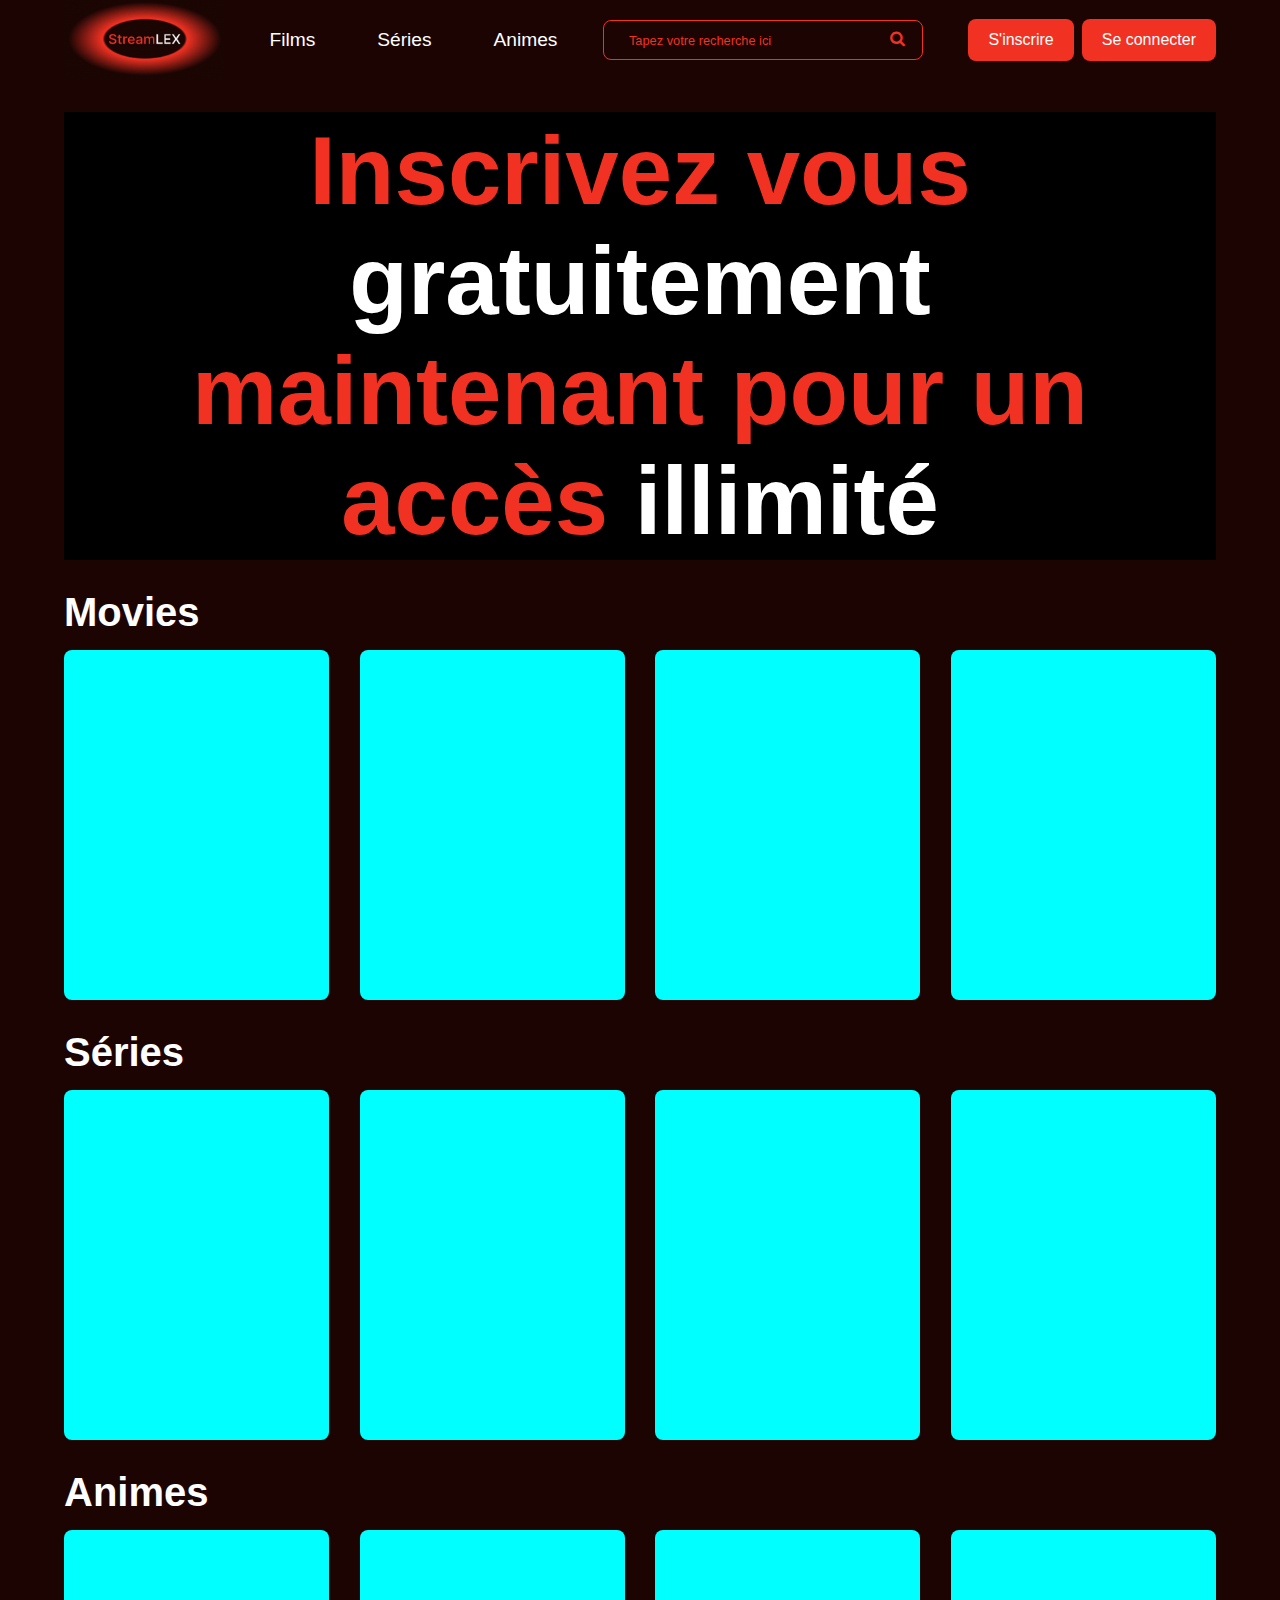
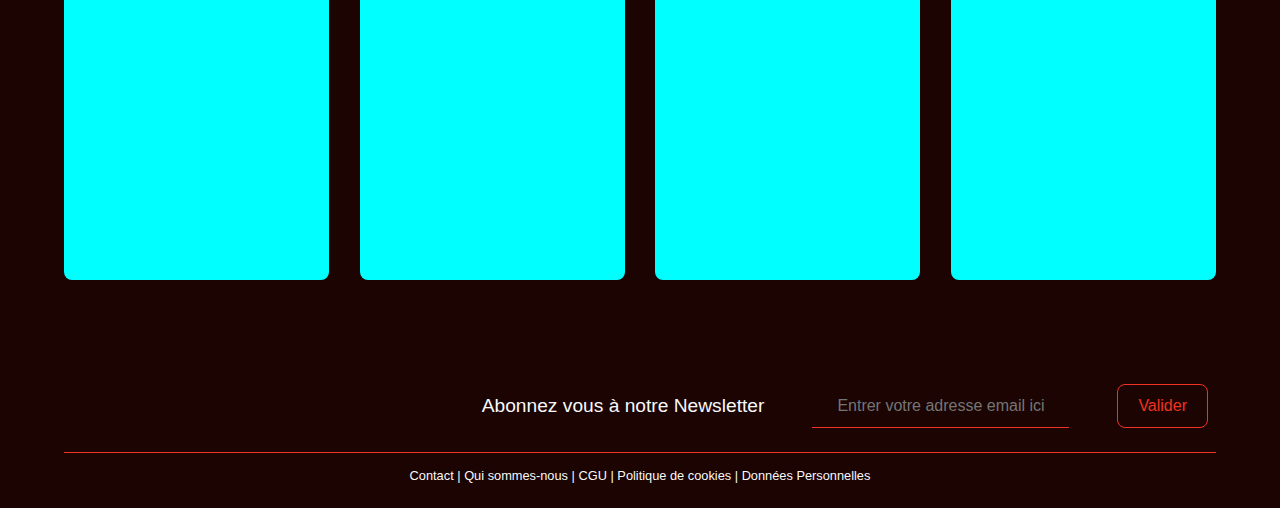
==== index.html @ 6bbe0d39 "create homepage of the streaming site streamlex" ====
<!DOCTYPE html>
<html lang="en">
<head>
    <meta charset="UTF-8">
    <meta name="viewport" content="width=device-width, initial-scale=1.0">
    <title>streamLex</title>
    <link rel="stylesheet" href="style.css">
    <link rel="stylesheet"
          href=
"https://cdnjs.cloudflare.com/ajax/libs/font-awesome/4.7.0/css/font-awesome.min.css">
</head>
<body>
    <div class="container">
        <header>
                <img src="images/logo.png" alt="logo">
           
                <nav>
                    <ul>
                        <li><a href="movies.html">Films</a></li>
                        <li><a href="series.html">Séries</a></li>
                        <li><a href="animes.html">Animes</a> </li>
                    </ul>
                </nav>
                <div class="input-icons">
                    <i class="fa fa-search icon">
                    </i>
                    <input type="text" class="search" placeholder="Tapez votre recherche ici">
                </div>

                
                <div class="buttons">
                <input type="button" class="signup" value="S'inscrire">
                <input type="button" class="signin" value="Se connecter">
                </div>
          
        
            
        </header>
        <section id="hero">
            <h1><span class="color-orange">Inscrivez vous</span>
                <span class="color-white">gratuitement</span>
                <span class="color-orange">maintenant pour un accès</span>
                <span class="color-white"> illimité</span>
            </h1>
        </section>
        <section class="title_media">
            <h4>Movies</h4>
            <div class="medias">
                <div></div>
                <div></div>
                <div></div>
                <div></div>
            </div>
        </section>
        <section class="title_media">
            <h4>Séries</h4>
            <div class="medias">
                <div></div>
                <div></div>
                <div></div>
                <div></div>
            </div>
        </section>
        <section class="title_media">
            <h4>Animes</h4>
            <div class="medias">
                <div></div>
                <div></div>
                <div></div>
                <div></div>
            </div>
        </section>
        <footer>
            <div class="newsletter">
                <span>Abonnez vous à notre Newsletter</span>
                <input class="email" type="email" name="email" placeholder="Entrer votre adresse email ici">
                <input class="valider" type="button"  value="Valider">
            </div>
            <div class="footer">
                <ul>
                    <li><a href="#">Contact</a></li>|
                    <li><a href="#">Qui sommes-nous</a></li>|
                    <li><a href="#">CGU</a></li>|
                    <li><a href="#">Politique de cookies</a></li>|
                    <li><a href="#">Données Personnelles</a></li>
                </ul>
            </div>
        </footer>
    </div>
    
</body>
</html>
---- style.css ----
*{
    box-sizing: border-box;
    margin: 0;
    padding: 0;
}

body{
    background-color: #1b0402;
    font-family: Arial, Helvetica, sans-serif;
}

.container{
    width: 90%;
    margin: 0 auto;
}

.color-orange{
    color: #F13223;
}
.color-white{
    color:#FFF;
}





/* SECTION HEADER START */

header{
    display: flex;
    justify-content: space-between;
    align-items: center;
    width: 100%;
    margin-bottom: 2rem;
}

header img{
   width: 160px;
   height: 80px;
}

nav ul{
    display: flex;
    justify-content: space-between;
    align-items: center;
    list-style-type: none;
    font-size: 1.2rem;
    font-family: Arial, Helvetica, sans-serif; 
    color: #FFF;
    width: 18rem;
}


nav a{
color: #FFF;
text-decoration: none;
}


.search{
    height: 2.5rem;
    width: 20rem;
    background-color: transparent;
    border:1px solid #F13223;
    border-radius: 8px;
    padding: 12px 25px;
    color: #F13223;
}


.search::placeholder{
    color: #F13223;
    font-size: 0.8rem;
  
}


.input-icons i {
    position: absolute;
}
 
.input-icons {
   
    display: flex;
   flex-direction: row-reverse;
   
}
 
.icon {
    padding: 10px;
    color: #F13223;
    min-width: 50px;
    text-align: center;
}

.buttons{
    display: flex;
    align-items: center;
    justify-content: space-between;
    
}

.buttons input {
    font-family: Arial, Helvetica, sans-serif;
    font-size: 1rem;
    color: #FFF;
    background-color: #F13223;
    border: none ;
    cursor: pointer ;

}
input:focus{
    outline: none;
}


.signup{
    padding: 12px 20px;
    margin-right: 0.5rem;
    border-radius: 8px;
  

}

.signin{
    padding: 12px 20px;
    border-radius:  8px;

}

/* SECTION HEADER END */

/* SECTION HERO START */

#hero{
    width: 100%;
    height: 28rem;
    background-color: #000;
    display: flex;
    justify-content: center;
    align-content: center;
    justify-items: center;
    align-items: center;
    font-size: 3rem;
    text-align: center;
    font-family: Arial, Helvetica, sans-serif;
    background-image: url("./images/");
    margin-bottom: 1.5rem;
    padding: 0 20px;
}

/* SECTION HERO END */

/* SECTION MEDIAS BOX START */

.title_media{
    margin: 30px 0;
}

.title_media h4{
    color:#FFF;
    font-family: Arial, Helvetica, sans-serif;
    font-size: 2.5rem;
    margin: 15px 0;
}
.medias{
    display: flex;
    justify-content: space-between;
    color: #FFF;
    flex-basis: content;
    height: 350px;
}

.medias div{
    background-color: aqua;
    width: 23%;
    height: 100%;
    border-radius: 8px;
}


/* SECTION MEDIAS BOX END */

footer{
    margin-top:40px auto ;

}
.footer{
margin: 0 auto;
display: flex;
justify-content: center;
border-top: 1px solid #F13223;
padding-top: 15px;
padding-bottom: 25px;
}

div.footer ul{
    color: #F8F8F8;
    font-size: 0.8rem;
    list-style-type: none;
    display: flex;
    justify-content: space-between;
    width: 40%;
}

.newsletter{
    display: flex;
    align-items: center;
    justify-content: flex-end;
    padding: 1.5rem 0;
    margin-top: 5rem;
    gap:3rem;
}

.newsletter span{
    font-family: Arial, Helvetica, sans-serif;
    font-size: 1.2rem;
    color: #F8F8F8;
}
input.email{
    font-family: Arial, Helvetica, sans-serif;
    font-size: 1rem;
    background:transparent ;
    border: 0 ;
    border-bottom: 1px solid #F13223;
    padding: 12px 25px;
    color: #F13223;
  
}

input.valider{
    font-family: Arial, Helvetica, sans-serif;
    font-size: 1rem;
    color: #F13223;
    background:transparent;
    border: none ;
    cursor: pointer ;
    padding: 12px 20px;
    margin-right: 0.5rem;
    border: 1px solid #F13223;
    border-radius: 8px;
}
input.valider:focus{
    outline: none;
}

footer a{
        color: #F8F8F8;
        text-decoration: none;
}
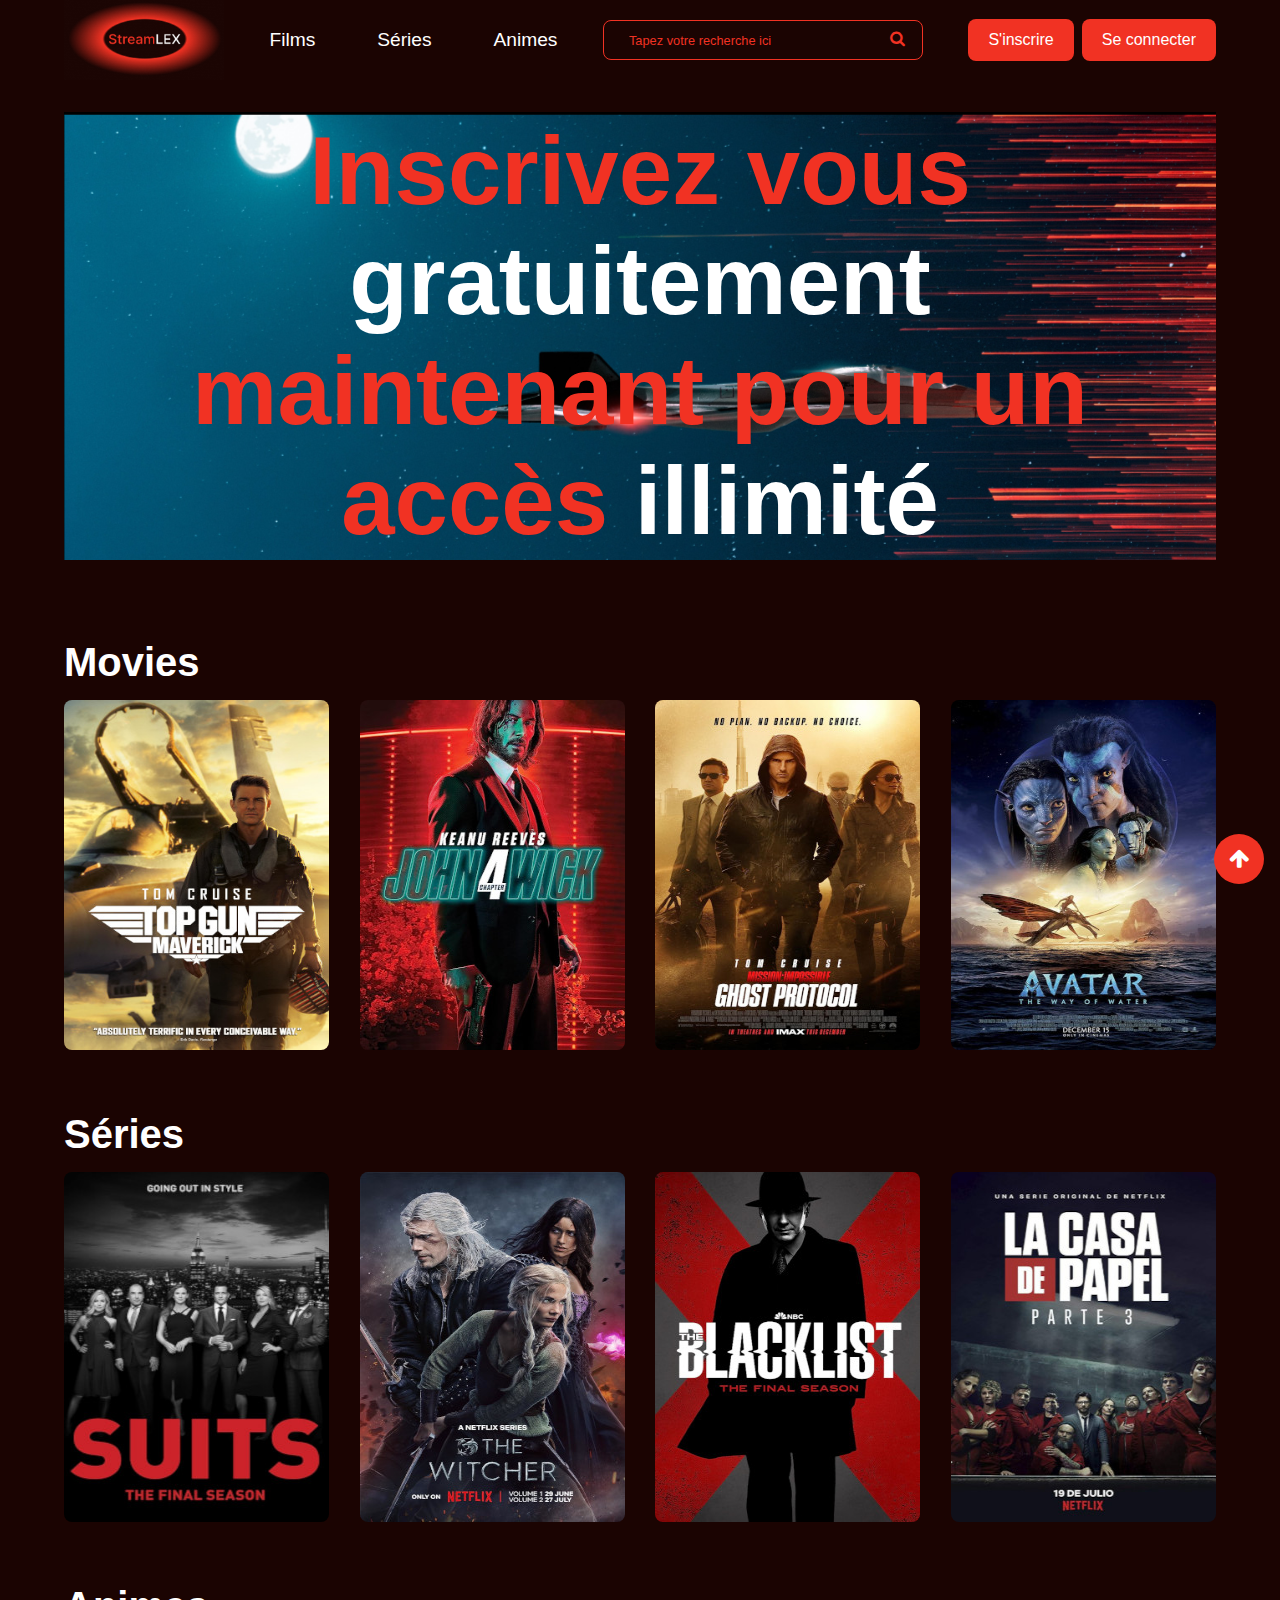
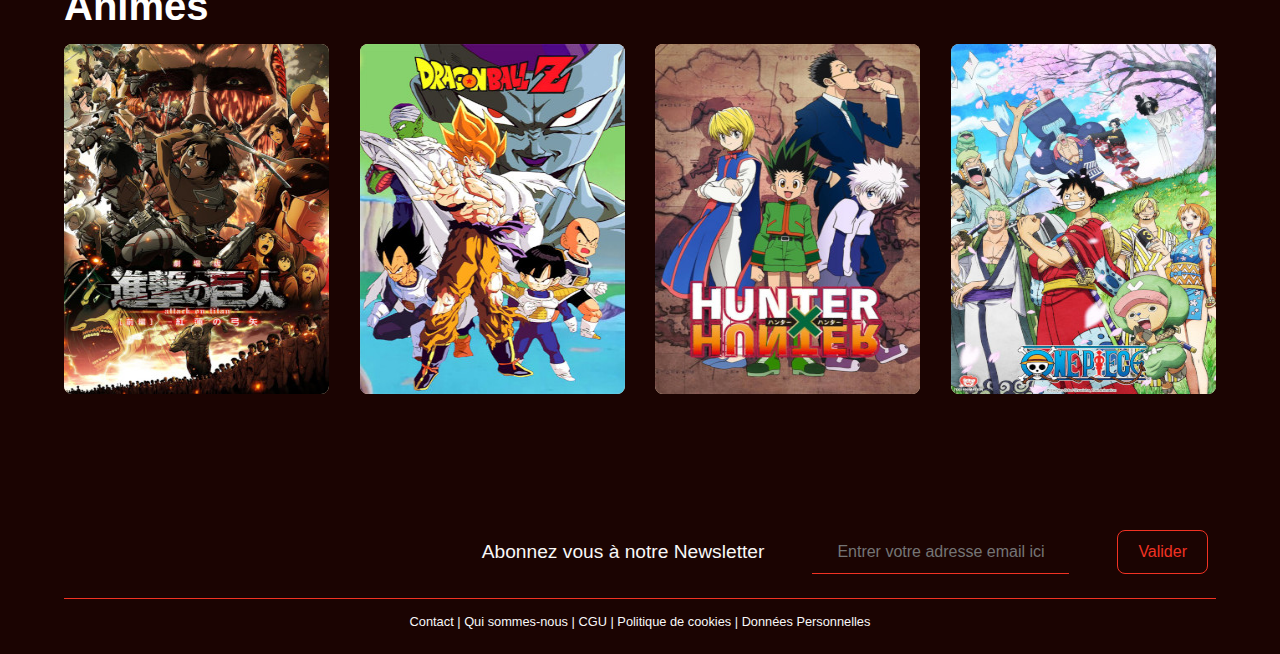
==== commit dc8e9185: "add page signup and all others page" ====
--- a/index.html
+++ b/index.html
@@ -3,7 +3,8 @@
 <head>
     <meta charset="UTF-8">
     <meta name="viewport" content="width=device-width, initial-scale=1.0">
-    <title>streamLex</title>
+    <title>StreamLex - Accueil</title>
+    <link rel="shortcut icon" href="./images/favicon.ico" type="image/x-icon">
     <link rel="stylesheet" href="style.css">
     <link rel="stylesheet"
           href=
@@ -29,8 +30,8 @@
 
                 
                 <div class="buttons">
-                <input type="button" class="signup" value="S'inscrire">
-                <input type="button" class="signin" value="Se connecter">
+                <a href="signup.html"><input type="button" class="signup" value="S'inscrire"></a>
+                <a href="home_connected.html"><input type="button" class="signin" value="Se connecter"></a>
                 </div>
           
         
@@ -43,33 +44,35 @@
                 <span class="color-white"> illimité</span>
             </h1>
         </section>
+
         <section class="title_media">
             <h4>Movies</h4>
-            <div class="medias">
-                <div></div>
-                <div></div>
-                <div></div>
-                <div></div>
+            <div class="medias_section">
+                <img src="./images/topgun_mini.jpg" alt="Top Gun" title="Top Gun">
+                <img src="./images/johnwick_mini.jpg" alt="John Wick" title="John Wick">
+                <img src="./images/missionimpo_mini.jpg" alt="Mission impossible" title="Mission impossible">
+                <img src="./images/avatar_mini.jpg" alt="Avatar" title="Avatar">
             </div>
         </section>
         <section class="title_media">
             <h4>Séries</h4>
-            <div class="medias">
-                <div></div>
-                <div></div>
-                <div></div>
-                <div></div>
+            <div class="medias_section">
+                <img src="./images/suits_serie_mini.jpg" alt="Suits" title="Suits">
+                <img src="./images/witcher_serie_mini.jpg" alt="The Witcher"  title="The Witcher">
+                <img src="./images/blacklist_serie_mini.jpg" alt="Blacklist" title="Blacklist" >
+                <img src="./images/casapapel_serie_mini.jpg" alt="casa de Papel" title="casa de Papel">
             </div>
         </section>
         <section class="title_media">
             <h4>Animes</h4>
-            <div class="medias">
-                <div></div>
-                <div></div>
-                <div></div>
-                <div></div>
+            <div class="medias_section">
+                <img src="./images/attacktitan_anime_mini.jpg" alt="Attack Titans" title="Attack Titans">
+                <img src="./images/dragon_anime_mini.jpg" alt="Dragon Ball Z" title="Dragon Ball Z">
+                <img src="./images/hunter_anime_mini.jpg" alt="Hunter X Hunter" title="Hunter X Hunter">
+                <img src="./images/onepiece_anime_mini.jpg" alt="One Piece" title="One Piece">
             </div>
         </section>
+
         <footer>
             <div class="newsletter">
                 <span>Abonnez vous à notre Newsletter</span>
@@ -86,6 +89,9 @@
                 </ul>
             </div>
         </footer>
+        <div class="scroll">
+            <a href="#"><i class="fa fa-arrow-up"></i></a>
+        </div>
     </div>
     
 </body>
--- a/style.css
+++ b/style.css
@@ -1,251 +1,420 @@
-*{
-    box-sizing: border-box;
-    margin: 0;
-    padding: 0;
-}
-
-body{
-    background-color: #1b0402;
-    font-family: Arial, Helvetica, sans-serif;
-}
-
-.container{
-    width: 90%;
-    margin: 0 auto;
-}
-
-.color-orange{
-    color: #F13223;
-}
-.color-white{
-    color:#FFF;
-}
-
-
-
-
+* {
+  box-sizing: border-box;
+  margin: 0;
+  padding: 0;
+}
+
+body {
+  background-color: #1b0402;
+  font-family: Arial, Helvetica, sans-serif;
+}
+
+.container {
+  width: 90%;
+  margin: 0 auto;
+}
+
+.color-orange {
+  color: #f13223;
+}
+.color-white {
+  color: #fff;
+}
+
+.color-dark {
+  #1b0402;
+}
 
 /* SECTION HEADER START */
 
-header{
-    display: flex;
-    justify-content: space-between;
-    align-items: center;
-    width: 100%;
-    margin-bottom: 2rem;
-}
-
-header img{
-   width: 160px;
-   height: 80px;
-}
-
-nav ul{
-    display: flex;
-    justify-content: space-between;
-    align-items: center;
-    list-style-type: none;
-    font-size: 1.2rem;
-    font-family: Arial, Helvetica, sans-serif; 
-    color: #FFF;
-    width: 18rem;
-}
-
-
-nav a{
-color: #FFF;
-text-decoration: none;
-}
-
-
-.search{
-    height: 2.5rem;
-    width: 20rem;
-    background-color: transparent;
-    border:1px solid #F13223;
-    border-radius: 8px;
-    padding: 12px 25px;
-    color: #F13223;
-}
-
-
-.search::placeholder{
-    color: #F13223;
-    font-size: 0.8rem;
-  
-}
-
+header {
+  display: flex;
+  justify-content: space-between;
+  align-items: center;
+  width: 100%;
+  margin-bottom: 2rem;
+}
+
+header img {
+  width: 160px;
+  height: 80px;
+}
+
+nav ul {
+  display: flex;
+  justify-content: space-between;
+  align-items: center;
+  list-style-type: none;
+  font-size: 1.2rem;
+  font-family: Arial, Helvetica, sans-serif;
+  color: #fff;
+  width: 18rem;
+}
+
+nav a:link {
+  color: #fff;
+  text-decoration: none;
+}
+nav a:visited {
+    color: #fff;
+    text-decoration: none;
+  }
+
+.search {
+  height: 2.5rem;
+  width: 20rem;
+  background-color: transparent;
+  border: 1px solid #f13223;
+  border-radius: 8px;
+  padding: 12px 25px;
+  color: #f13223;
+}
+
+.search::placeholder {
+  color: #f13223;
+  font-size: 0.8rem;
+}
 
 .input-icons i {
-    position: absolute;
-}
- 
+  position: absolute;
+}
+
 .input-icons {
-   
-    display: flex;
-   flex-direction: row-reverse;
-   
-}
- 
+  display: flex;
+  flex-direction: row-reverse;
+}
+
 .icon {
-    padding: 10px;
-    color: #F13223;
-    min-width: 50px;
-    text-align: center;
-}
-
-.buttons{
+  padding: 10px;
+  color: #f13223;
+  min-width: 50px;
+  text-align: center;
+}
+
+.buttons {
+  display: flex;
+  align-items: center;
+  justify-content: space-between;
+}
+
+.buttons input {
+  font-family: Arial, Helvetica, sans-serif;
+  font-size: 1rem;
+  color: #fff;
+  background-color: #f13223;
+  border: none;
+  cursor: pointer;
+}
+input:focus {
+  outline: none;
+}
+
+.signup {
+  padding: 12px 20px;
+  margin-right: 0.5rem;
+  border-radius: 8px;
+}
+
+.buttons_more_div {
     display: flex;
     align-items: center;
-    justify-content: space-between;
-    
-}
-
-.buttons input {
+    justify-content: center;
+  }
+  .buttons_more_div input {
     font-family: Arial, Helvetica, sans-serif;
     font-size: 1rem;
-    color: #FFF;
-    background-color: #F13223;
-    border: none ;
-    cursor: pointer ;
-
-}
-input:focus{
-    outline: none;
-}
-
-
-.signup{
+    color: #fff;
+    background-color: #f13223;
+    border: none;
+    cursor: pointer;
+  }
+
+.button_more {
     padding: 12px 20px;
     margin-right: 0.5rem;
     border-radius: 8px;
-  
-
-}
-
-.signin{
+  }
+
+ 
+
+.signin {
+  padding: 12px 20px;
+  border-radius: 8px;
+}
+
+input.deconnexion {
+    font-family: Arial, Helvetica, sans-serif;
+    font-size: 1rem;
+    color: #f13223;
+    background: transparent;
+    border: none;
+    cursor: pointer;
     padding: 12px 20px;
-    border-radius:  8px;
-
-}
+    width: 15.47rem;
+    border: 1px solid #f13223;
+    border-radius: 8px;
+  }
+  input.deconnexion:focus {
+    outline: none;
+  }
+
+  li.active a{
+    color: #B8B8B8;
+  }
+
 
 /* SECTION HEADER END */
 
 /* SECTION HERO START */
 
-#hero{
-    width: 100%;
-    height: 28rem;
-    background-color: #000;
-    display: flex;
-    justify-content: center;
-    align-content: center;
-    justify-items: center;
-    align-items: center;
-    font-size: 3rem;
-    text-align: center;
-    font-family: Arial, Helvetica, sans-serif;
-    background-image: url("./images/");
-    margin-bottom: 1.5rem;
-    padding: 0 20px;
+#hero {
+  width: 100%;
+  height: 28rem;
+  background-color: #000;
+  display: flex;
+  justify-content: center;
+  align-content: center;
+  justify-items: center;
+  align-items: center;
+  font-size: 3rem;
+  text-align: center;
+  font-family: Arial, Helvetica, sans-serif;
+  background-image: url("./images/slider.png");
+  margin-bottom: 5rem;
+  padding: 0 5rem;
+  background-repeat: no-repeat;
 }
 
 /* SECTION HERO END */
 
 /* SECTION MEDIAS BOX START */
 
-.title_media{
-    margin: 30px 0;
-}
-
-.title_media h4{
-    color:#FFF;
-    font-family: Arial, Helvetica, sans-serif;
-    font-size: 2.5rem;
-    margin: 15px 0;
-}
-.medias{
+.title_media {
+  margin: 30px 0;
+}
+
+.title_media h4 {
+  color: #fff;
+  font-family: Arial, Helvetica, sans-serif;
+  font-size: 2.5rem;
+  margin: 15px 0;
+}
+
+
+.medias_section {
     display: flex;
     justify-content: space-between;
+    color: #fff;
+    flex-basis: content;
+    flex-wrap: wrap;
+    
+  }
+  
+ 
+  .medias_section img {
+    margin-bottom: 2rem;
+    background-color: bisque;
+    width: 23%;
+    height: 350px;
+    border-radius: 8px;
+  }
+
+  .medias_section img.none {
+    display: none;
+  }
+
+
+
+footer {
+  margin-top: 40px auto;
+}
+.footer {
+  margin: 0 auto;
+  display: flex;
+  justify-content: center;
+  border-top: 1px solid #f13223;
+  padding-top: 15px;
+  padding-bottom: 25px;
+}
+
+div.footer ul {
+  color: #f8f8f8;
+  font-size: 0.8rem;
+  list-style-type: none;
+  display: flex;
+  justify-content: space-between;
+  width: 40%;
+}
+
+.newsletter {
+  display: flex;
+  align-items: center;
+  justify-content: flex-end;
+  padding: 1.5rem 0;
+  margin-top: 5rem;
+  gap: 3rem;
+}
+
+.newsletter span {
+  font-family: Arial, Helvetica, sans-serif;
+  font-size: 1.2rem;
+  color: #f8f8f8;
+}
+input.email {
+  font-family: Arial, Helvetica, sans-serif;
+  font-size: 1rem;
+  background: transparent;
+  border: 0;
+  border-bottom: 1px solid #f13223;
+  padding: 12px 25px;
+  color: #f13223;
+}
+
+input.valider {
+  font-family: Arial, Helvetica, sans-serif;
+  font-size: 1rem;
+  color: #f13223;
+  background: transparent;
+  border: none;
+  cursor: pointer;
+  padding: 12px 20px;
+  margin-right: 0.5rem;
+  border: 1px solid #f13223;
+  border-radius: 8px;
+}
+input.valider:focus {
+  outline: none;
+}
+
+footer a {
+  color: #f8f8f8;
+  text-decoration: none;
+}
+
+.movie_streaming{
+        width: 100%;
+        height: 34rem;
+        background-color: #000;
+        display: flex;
+        justify-content: center;
+        align-content: center;
+        justify-items: center;
+        align-items: center;
+        font-size: 3rem;
+        text-align: center;
+        font-family: Arial, Helvetica, sans-serif;
+        
+        margin-bottom: 5rem;
+        padding: 0 5rem;
+        background-repeat: no-repeat;
+}
+
+.scroll {
+    position: fixed;
+    width: 50px;
+    height: 50px;
+    background: #f13223;;
+    border-radius: 50px;
+    bottom: 1rem;
+    right: 1rem;
+    text-decoration: none;
+    font-size: 22px;
+    line-height: 50px;
+    text-align: center;
+    
+  }
+  .scroll i {
     color: #FFF;
-    flex-basis: content;
-    height: 350px;
-}
-
-.medias div{
-    background-color: aqua;
-    width: 23%;
-    height: 100%;
-    border-radius: 8px;
-}
-
-
-/* SECTION MEDIAS BOX END */
-
-footer{
-    margin-top:40px auto ;
-
-}
-.footer{
-margin: 0 auto;
-display: flex;
-justify-content: center;
-border-top: 1px solid #F13223;
-padding-top: 15px;
-padding-bottom: 25px;
-}
-
-div.footer ul{
-    color: #F8F8F8;
-    font-size: 0.8rem;
-    list-style-type: none;
+  }
+
+  .title_and_buttons_more_div{
     display: flex;
     justify-content: space-between;
-    width: 40%;
-}
-
-.newsletter{
-    display: flex;
-    align-items: center;
-    justify-content: flex-end;
-    padding: 1.5rem 0;
-    margin-top: 5rem;
-    gap:3rem;
-}
-
-.newsletter span{
-    font-family: Arial, Helvetica, sans-serif;
-    font-size: 1.2rem;
-    color: #F8F8F8;
-}
-input.email{
-    font-family: Arial, Helvetica, sans-serif;
-    font-size: 1rem;
-    background:transparent ;
-    border: 0 ;
-    border-bottom: 1px solid #F13223;
-    padding: 12px 25px;
-    color: #F13223;
+  }
+
+  /* FORM SIGNUP */
+
+.form{
+  display: flex;
+  align-content: center;
+  justify-content: center;
   
 }
 
-input.valider{
-    font-family: Arial, Helvetica, sans-serif;
-    font-size: 1rem;
-    color: #F13223;
-    background:transparent;
-    border: none ;
-    cursor: pointer ;
-    padding: 12px 20px;
-    margin-right: 0.5rem;
-    border: 1px solid #F13223;
-    border-radius: 8px;
-}
-input.valider:focus{
-    outline: none;
-}
-
-footer a{
-        color: #F8F8F8;
-        text-decoration: none;
-}
+.logo_signup{
+  margin: 0  auto;
+ display: flex;
+ justify-content: center;
+}
+
+form.signup{
+  display: flex;
+  flex-direction: column;
+  align-items: center;
+  justify-content: space-between;
+  /* margin-top: 5rem; */
+    margin-top: 2rem;
+  gap: 2rem;
+  background-color: #FFF;
+  color
+}
+
+form.signup h2{
+  color: #1b0402;
+}
+
+.google_signup{
+  display: flex;
+  color: #fff;
+  gap: 0.2rem;
+  border: 1px solid #B8B8B8;
+  padding: 0.5rem;
+  width: 20rem;
+  justify-content: center;
+}
+.google_signup img{
+  width: 24px;
+  height: 24px;
+}
+.google_signup p{
+  padding-top: 0.3rem;
+  color: #B8B8B8;
+}
+
+
+
+.signup input {
+  height: 2.5rem;
+  width: 20rem;
+  background-color: transparent;
+  /* border: 1px solid #f13223; */
+  border:1px solid #1b0402;
+  border: 1px solid #B8B8B8;
+  /* border-radius: 8px; */
+  padding: 12px 25px;
+  /* color: #f13223; */
+  color: #1b0402;
+  
+}
+
+.signup input::placeholder {
+  /* color: #f13223; */
+  color: #1b0402;
+
+  font-size: 0.8rem;
+  text-align: center;
+}
+
+input.inscrire {
+  font-family: Arial, Helvetica, sans-serif;
+  font-size: 1rem;
+  color: #FFF ;
+  background: transparent;
+  background-color: #1b0402;
+  border: none;
+  cursor: pointer;
+ padding-top: 0.6rem;
+ padding-bottom: 1rem;
+  border:1px solid #1b0402;
+  /* border-radius: 8px; */
+}
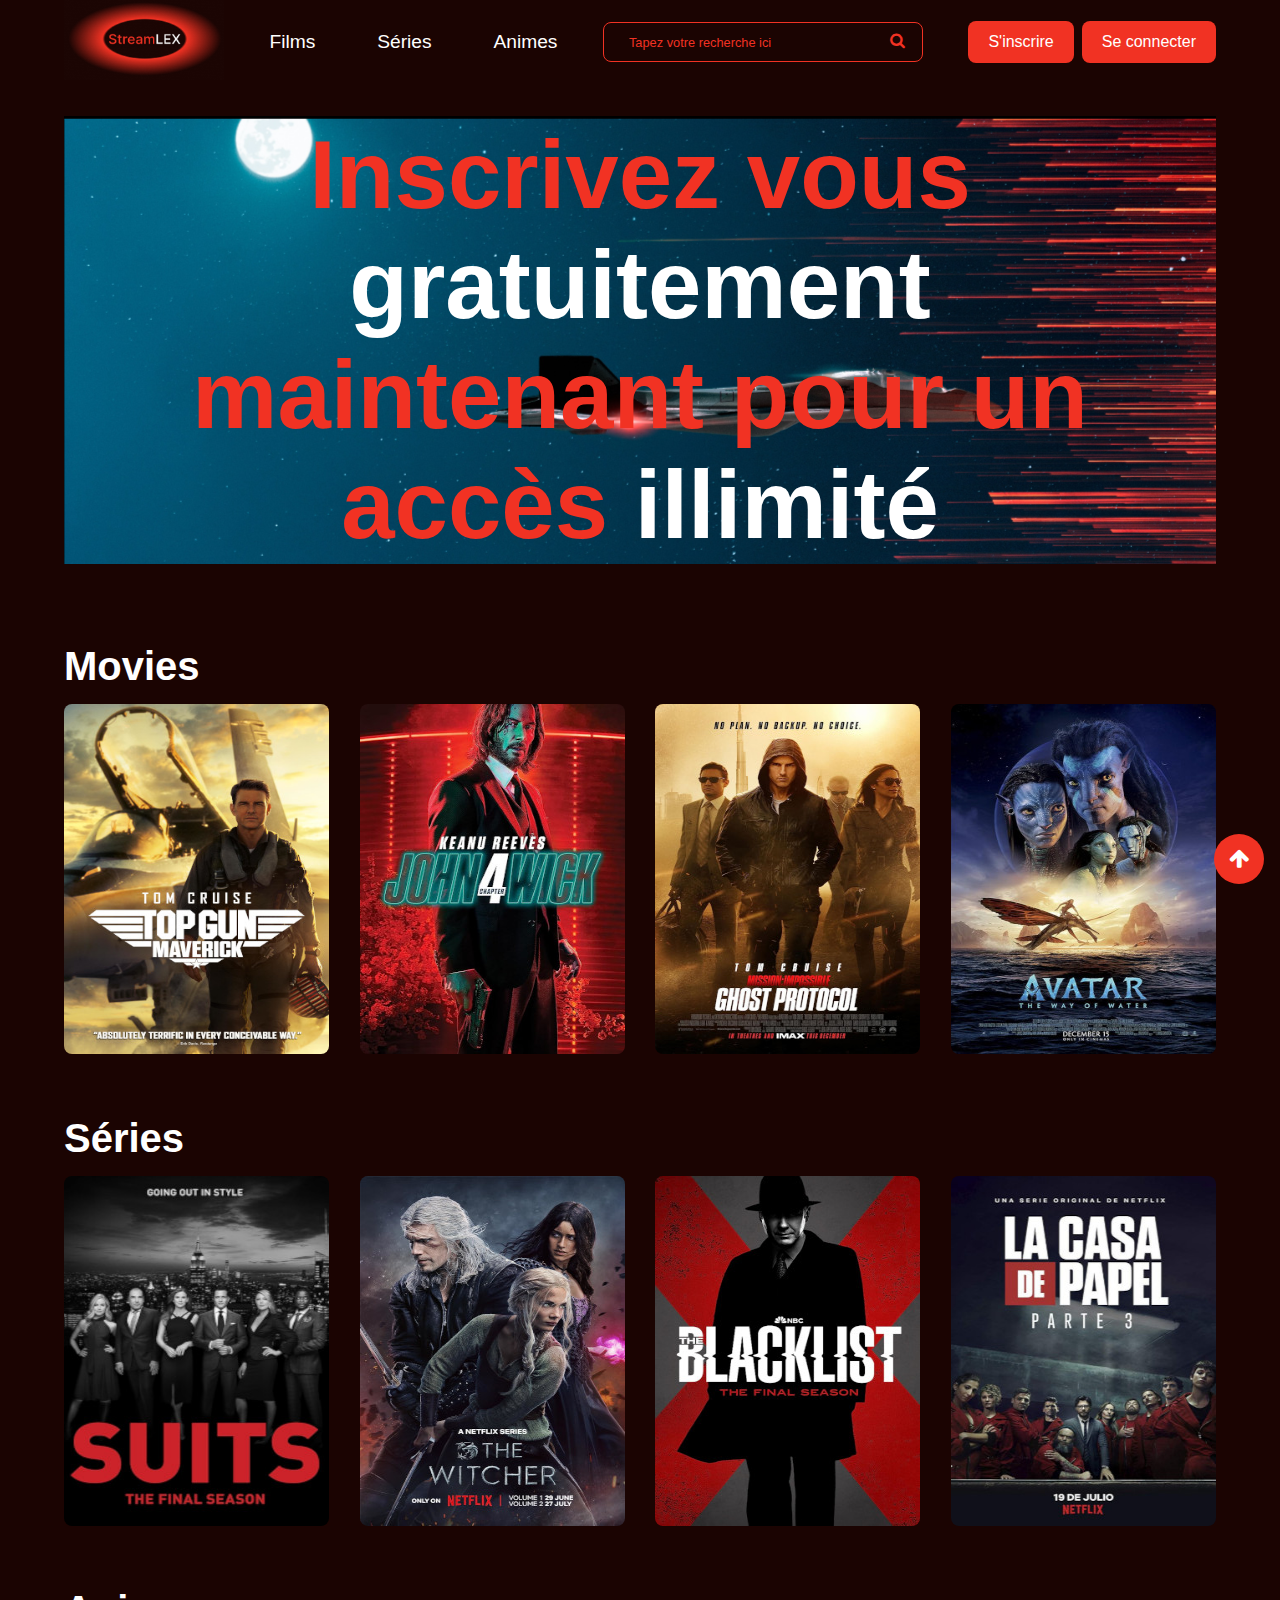
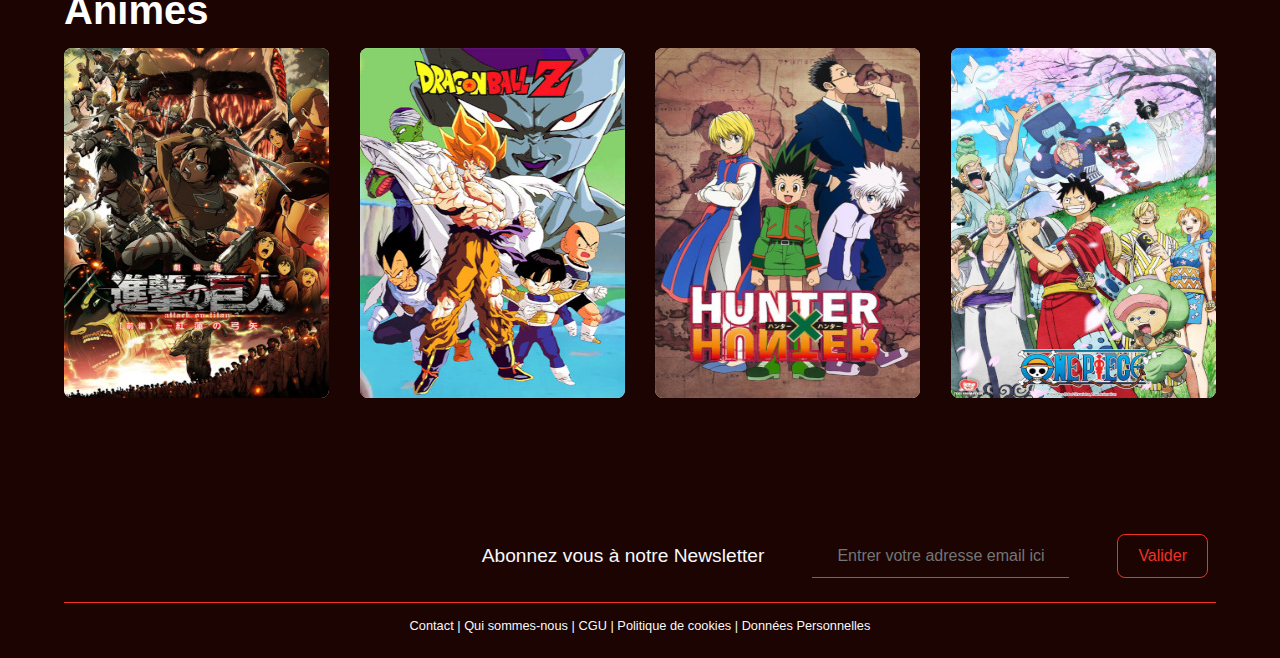
==== commit 3457d2aa: "add form signup and signin and fix some bugs" ====
--- a/index.html
+++ b/index.html
@@ -1,98 +1,148 @@
 <!DOCTYPE html>
 <html lang="en">
-<head>
-    <meta charset="UTF-8">
-    <meta name="viewport" content="width=device-width, initial-scale=1.0">
+  <head>
+    <meta charset="UTF-8" />
+    <meta name="viewport" content="width=device-width, initial-scale=1.0" />
     <title>StreamLex - Accueil</title>
-    <link rel="shortcut icon" href="./images/favicon.ico" type="image/x-icon">
-    <link rel="stylesheet" href="style.css">
-    <link rel="stylesheet"
-          href=
-"https://cdnjs.cloudflare.com/ajax/libs/font-awesome/4.7.0/css/font-awesome.min.css">
-</head>
-<body>
+    <link rel="shortcut icon" href="./images/favicon.ico" type="image/x-icon" />
+    <link rel="stylesheet" href="style.css" />
+    <link
+      rel="stylesheet"
+      href="https://cdnjs.cloudflare.com/ajax/libs/font-awesome/4.7.0/css/font-awesome.min.css"
+    />
+  </head>
+  <body>
     <div class="container">
-        <header>
-                <img src="images/logo.png" alt="logo">
-           
-                <nav>
-                    <ul>
-                        <li><a href="movies.html">Films</a></li>
-                        <li><a href="series.html">Séries</a></li>
-                        <li><a href="animes.html">Animes</a> </li>
-                    </ul>
-                </nav>
-                <div class="input-icons">
-                    <i class="fa fa-search icon">
-                    </i>
-                    <input type="text" class="search" placeholder="Tapez votre recherche ici">
-                </div>
+      <header>
+        
+        <a href="index.html"><img src="images/logo.png" alt="logo" title="Cliquez pour revenir à l'accueil"></a>
 
-                
-                <div class="buttons">
-                <a href="signup.html"><input type="button" class="signup" value="S'inscrire"></a>
-                <a href="home_connected.html"><input type="button" class="signin" value="Se connecter"></a>
-                </div>
-          
-        
-            
-        </header>
-        <section id="hero">
-            <h1><span class="color-orange">Inscrivez vous</span>
-                <span class="color-white">gratuitement</span>
-                <span class="color-orange">maintenant pour un accès</span>
-                <span class="color-white"> illimité</span>
-            </h1>
-        </section>
+        <nav>
+          <ul>
+            <li><a href="movies.html">Films</a></li>
+            <li><a href="series.html">Séries</a></li>
+            <li><a href="animes.html">Animes</a></li>
+          </ul>
+        </nav>
+        <div class="input-icons">
+          <i class="fa fa-search icon"> </i>
+          <input
+            type="text"
+            class="search"
+            placeholder="Tapez votre recherche ici"
+          />
+        </div>
 
-        <section class="title_media">
-            <h4>Movies</h4>
-            <div class="medias_section">
-                <img src="./images/topgun_mini.jpg" alt="Top Gun" title="Top Gun">
-                <img src="./images/johnwick_mini.jpg" alt="John Wick" title="John Wick">
-                <img src="./images/missionimpo_mini.jpg" alt="Mission impossible" title="Mission impossible">
-                <img src="./images/avatar_mini.jpg" alt="Avatar" title="Avatar">
-            </div>
-        </section>
-        <section class="title_media">
-            <h4>Séries</h4>
-            <div class="medias_section">
-                <img src="./images/suits_serie_mini.jpg" alt="Suits" title="Suits">
-                <img src="./images/witcher_serie_mini.jpg" alt="The Witcher"  title="The Witcher">
-                <img src="./images/blacklist_serie_mini.jpg" alt="Blacklist" title="Blacklist" >
-                <img src="./images/casapapel_serie_mini.jpg" alt="casa de Papel" title="casa de Papel">
-            </div>
-        </section>
-        <section class="title_media">
-            <h4>Animes</h4>
-            <div class="medias_section">
-                <img src="./images/attacktitan_anime_mini.jpg" alt="Attack Titans" title="Attack Titans">
-                <img src="./images/dragon_anime_mini.jpg" alt="Dragon Ball Z" title="Dragon Ball Z">
-                <img src="./images/hunter_anime_mini.jpg" alt="Hunter X Hunter" title="Hunter X Hunter">
-                <img src="./images/onepiece_anime_mini.jpg" alt="One Piece" title="One Piece">
-            </div>
-        </section>
+        <div class="buttons">
+          <a href="signup.html"
+            ><input type="button" class="signup" value="S'inscrire"
+          /></a>
+          <a href="signin.html"
+            ><input type="button" class="signin" value="Se connecter"
+          /></a>
+        </div>
+      </header>
+      <section id="hero">
+        <h1>
+          <span class="color-orange">Inscrivez vous</span>
+          <span class="color-white">gratuitement</span>
+          <span class="color-orange">maintenant pour un accès</span>
+          <span class="color-white"> illimité</span>
+        </h1>
+      </section>
 
-        <footer>
-            <div class="newsletter">
-                <span>Abonnez vous à notre Newsletter</span>
-                <input class="email" type="email" name="email" placeholder="Entrer votre adresse email ici">
-                <input class="valider" type="button"  value="Valider">
-            </div>
-            <div class="footer">
-                <ul>
-                    <li><a href="#">Contact</a></li>|
-                    <li><a href="#">Qui sommes-nous</a></li>|
-                    <li><a href="#">CGU</a></li>|
-                    <li><a href="#">Politique de cookies</a></li>|
-                    <li><a href="#">Données Personnelles</a></li>
-                </ul>
-            </div>
-        </footer>
-        <div class="scroll">
-            <a href="#"><i class="fa fa-arrow-up"></i></a>
+      <section class="title_media">
+        <h4>Movies</h4>
+        <div class="medias_section">
+          <img src="./images/topgun_mini.jpg" alt="Top Gun" title="Top Gun" />
+          <img
+            src="./images/johnwick_mini.jpg"
+            alt="John Wick"
+            title="John Wick"
+          />
+          <img
+            src="./images/missionimpo_mini.jpg"
+            alt="Mission impossible"
+            title="Mission impossible"
+          />
+          <img src="./images/avatar_mini.jpg" alt="Avatar" title="Avatar" />
         </div>
+      </section>
+      <section class="title_media">
+        <h4>Séries</h4>
+        <div class="medias_section">
+          <img src="./images/suits_serie_mini.jpg" alt="Suits" title="Suits" />
+          <img
+            src="./images/witcher_serie_mini.jpg"
+            alt="The Witcher"
+            title="The Witcher"
+          />
+          <img
+            src="./images/blacklist_serie_mini.jpg"
+            alt="Blacklist"
+            title="Blacklist"
+          />
+          <img
+            src="./images/casapapel_serie_mini.jpg"
+            alt="casa de Papel"
+            title="casa de Papel"
+          />
+        </div>
+      </section>
+      <section class="title_media">
+        <h4>Animes</h4>
+        <div class="medias_section">
+          <img
+            src="./images/attacktitan_anime_mini.jpg"
+            alt="Attack Titans"
+            title="Attack Titans"
+          />
+          <img
+            src="./images/dragon_anime_mini.jpg"
+            alt="Dragon Ball Z"
+            title="Dragon Ball Z"
+          />
+          <img
+            src="./images/hunter_anime_mini.jpg"
+            alt="Hunter X Hunter"
+            title="Hunter X Hunter"
+          />
+          <img
+            src="./images/onepiece_anime_mini.jpg"
+            alt="One Piece"
+            title="One Piece"
+          />
+        </div>
+      </section>
+
+      <footer>
+        <div class="newsletter">
+          <span>Abonnez vous à notre Newsletter</span>
+          <input
+            class="email"
+            type="email"
+            name="email"
+            placeholder="Entrer votre adresse email ici"
+          />
+          <input class="valider" type="button" value="Valider" />
+        </div>
+        <div class="footer">
+          <ul>
+            <li><a href="#">Contact</a></li>
+            |
+            <li><a href="#">Qui sommes-nous</a></li>
+            |
+            <li><a href="#">CGU</a></li>
+            |
+            <li><a href="#">Politique de cookies</a></li>
+            |
+            <li><a href="#">Données Personnelles</a></li>
+          </ul>
+        </div>
+      </footer>
+      <div class="scroll">
+        <a href="#"><i class="fa fa-arrow-up"></i></a>
+      </div>
     </div>
-    
-</body>
-</html>+  </body>
+</html>
--- a/style.css
+++ b/style.css
@@ -3,6 +3,8 @@
   margin: 0;
   padding: 0;
 }
+
+
 
 body {
   background-color: #1b0402;
@@ -381,6 +383,11 @@
   color: #B8B8B8;
 }
 
+.google_signup a{
+  color: #B8B8B8;
+  text-decoration: none;
+}
+
 
 
 .signup input {
@@ -418,3 +425,17 @@
   border:1px solid #1b0402;
   /* border-radius: 8px; */
 }
+
+input.connexion {
+  font-family: Arial, Helvetica, sans-serif;
+  font-size: 1rem;
+  color: #FFF ;
+  background: transparent;
+  background-color: #1b0402;
+  border: none;
+  cursor: pointer;
+ padding-top: 0.6rem;
+ padding-bottom: 1rem;
+  border:1px solid #1b0402;
+  /* border-radius: 8px; */
+}
